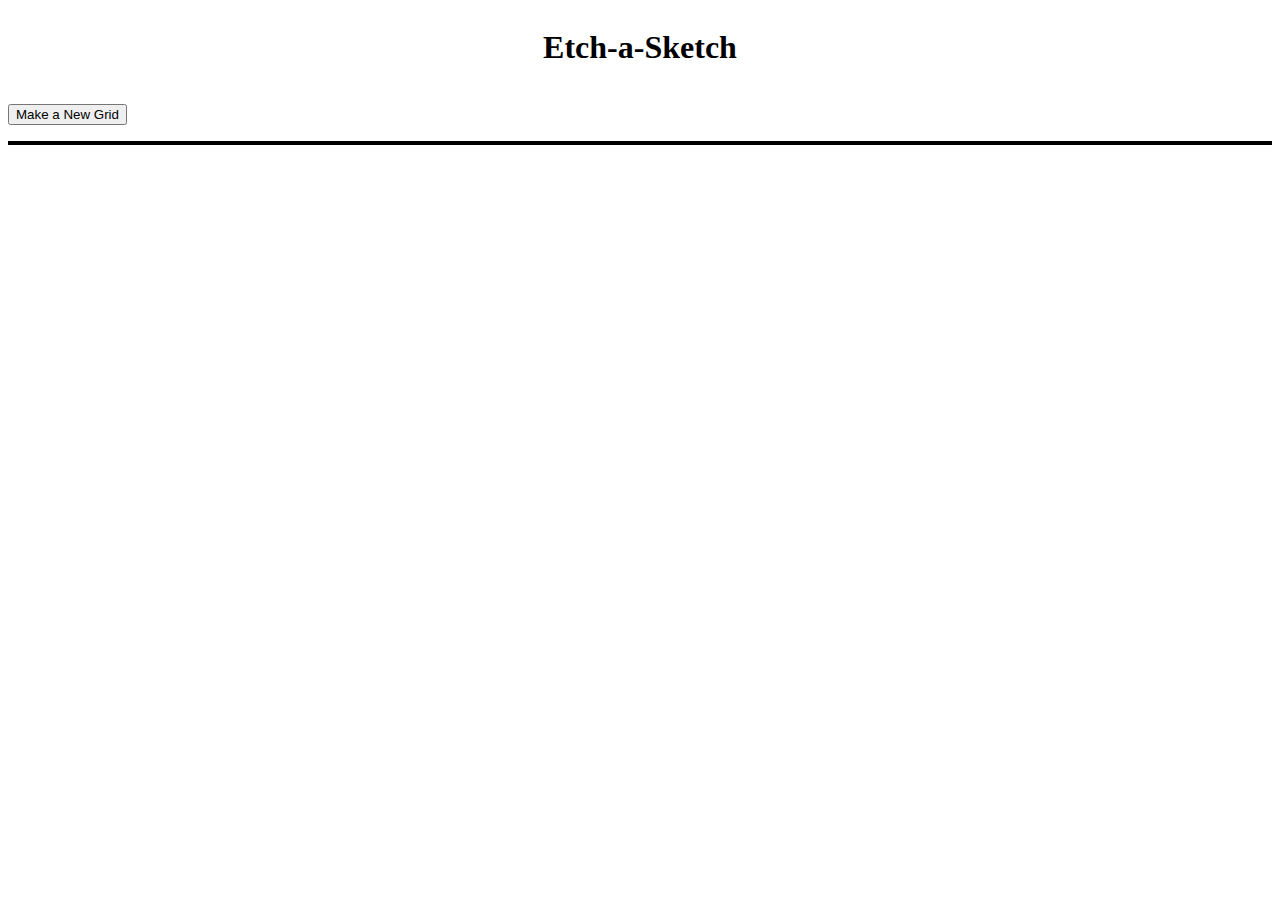
==== etch-a-sketch.html @ aae874da "Base working etch a sketch program. Need to add css grid and optional functionality" ====
<!--TO DO
1) FIX IT SO THAT THE CSS STYLES THE PIXEL WIDTH AND HEIGHT DEPENDING ON HOW MANY ARE ON A SIDE
1.b  CHANGE IT SO THAT THE SKETCH-CONTAINER USES DISPLAY: GRID INSTEAD OF FLEX
1.C LEARN ABOUT CSS GRID STYLES
-->
<!DOCTYPE html>
<html>
<head>
  <title>Etch-a-Sketch-in-js</title>
  <meta charset="UTF-8"/>
  <meta name="viewport" content="width=device-width", initial-scale="1.0">
  <link rel="stylesheet" type="text/css" href="css/style.css">
</head>
<body>

    <div id="title-block">
    <h1>Etch-a-Sketch</h1>
    </div>

    <div id="controls">
      <button type="button" id="new-grid-button" onclick="customGrid(); return false">Make a New Grid</button>
    </div>

    <!--The etch a sketch grid will be populated with javascript-->
    <div id="sketch-container">
    </div>

  
  <script>
//*************************************************************************************************************
//Functions used to create and manipulate the etch a sketch grid
//*************************************************************************************************************
    //Creates the grid for the etch a sketch
    function makeGrid(totalGridSquares) {
      const container = document.querySelector('#sketch-container');
      container.innerHTML = "";
      container.style['grid-template-columns'] = totalGridSquares;
      container.style['grid-template-rows'] = totalGridSquares;
      for (let i = 0; i < totalGridSquares; ++i ) {
      let mkDiv = document.createElement('div');
      mkDiv.setAttribute("class", "sketch-pixel");
      container.appendChild(mkDiv);
      }
    }

    /*USE THIS FUNCTION TO ALTER THE MAKEGRID, SO THAT YOU CAN MAKE A GRID TO A SPECIFIED SIZE
     function createGrid(size) {

            container.innerHTML = "";
            container.style.gridTemplateColumns = `repeat(${size},auto)`;
            for (i = 0; i < size; i++) {
                for (j = 0; j < size; j++) {
                    let div = document.createElement("div");
                    container.appendChild(div);
                    div.classList.add("field");
                    div.setAttribute("data-counter",10);
                }
            }
            https://github.com/jcsorgei/etch-a-sketch/blob/master/index.html
            */

    //removes the grid from the etch a sketch
    function removeGrid() {
      const container = document.querySelector('#sketch-container');
      while (container.firstChild) {
        container.removeChild(container.lastChild);
      }
    }

    //makes a grid with a user specified side length
    function customGrid() {
      let sideLength = prompt("Enter the amount of pixels on the new grid's side...")
      //type check to ensure user enters a valid number
      if (+sideLength === parseInt(sideLength)) {
        removeGrid();
        makeGrid((sideLength*sideLength));
      }
      else {
        alert("That is not a valid number.");
      }
    }

    //upon page load populates the webpage with a 4x4 grad  
    //makeGrid(16);
  </script>

  <script>
//*************************************************************************************************************
//Event handlers
//*************************************************************************************************************
    //event handlers used to control the etch a sketch
    let pixelGrid = document.querySelectorAll('.sketch-pixel');
    //iterates through the node list and checks to see if the mouse has entered a pixel
    pixelGrid.forEach((pixel) => {
      pixel.addEventListener('mouseenter', () => {
        pixel.classList.toggle("on-pixel");
      });
    });

  </script>
</body>
</html>
---- css/style.css ----
#title-block {
    display: flex;
    justify-content: center;
}
#controls {
    margin-top: 1rem;
    margin-bottom: 1rem;
}
div {
    /*border: 2px black solid; */
}
#sketch-container {
    display: grid;
    grid-template-columns: 0;
    grid-template-rows: 0;
    border: 2px black solid;
    /*
    display: flex;
    flex-wrap: wrap;
    justify-content: center;
    */
}
.sketch-pixel {
    margin: 0px;
    padding: 0px;
    min-width: 24.8%;
    height: 200px;
    border: 1px red dashed;
    background-color: white;
}
/*
.sketch-pixel:hover {
    background-color: black;
}
*/
.on-pixel {
    background-color: black;
}
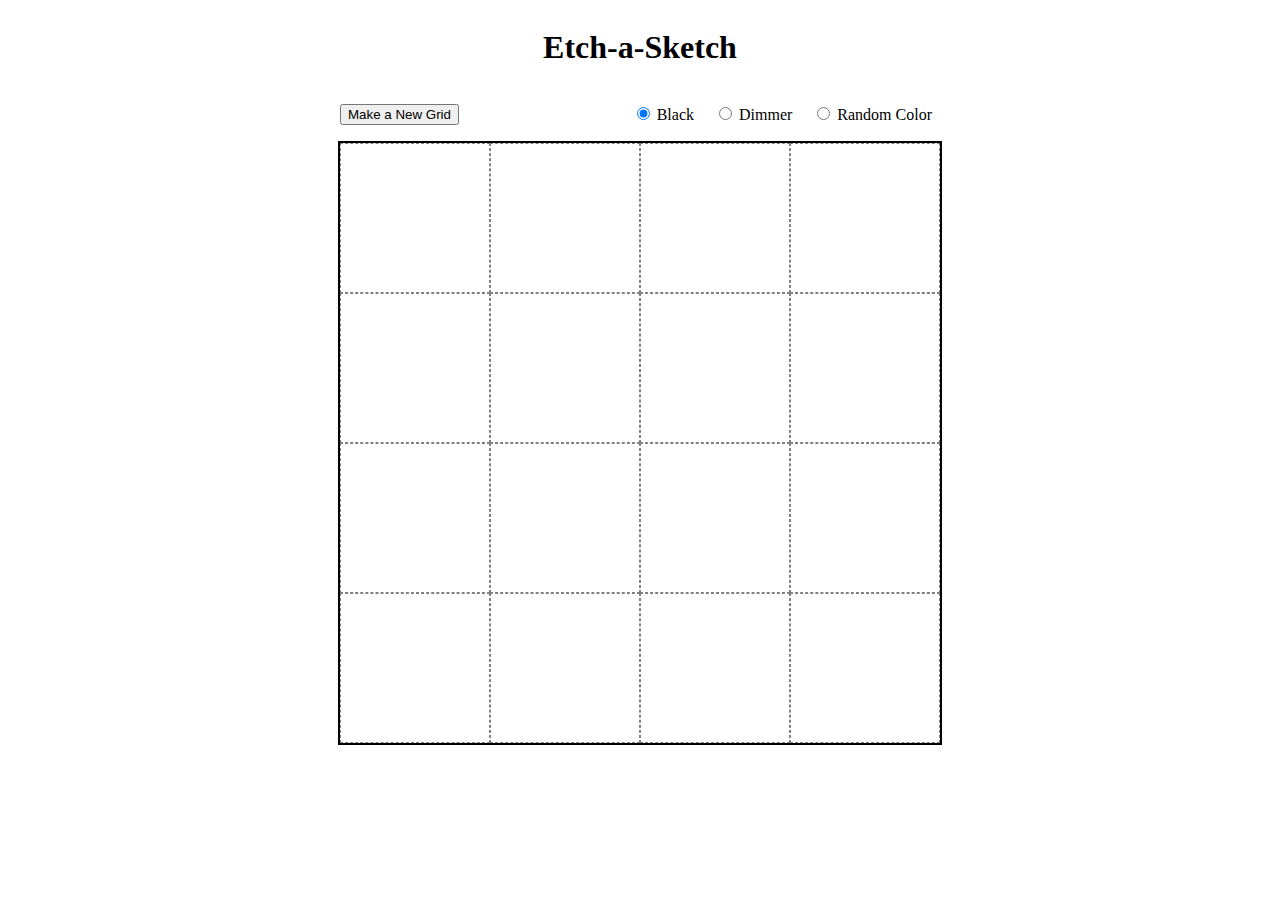
==== commit f5b8ecaa: "remade the sketch grid with grid css. Added in radio buttons that fire an event on change" ====
--- a/etch-a-sketch.html
+++ b/etch-a-sketch.html
@@ -1,7 +1,5 @@
 <!--TO DO
-1) FIX IT SO THAT THE CSS STYLES THE PIXEL WIDTH AND HEIGHT DEPENDING ON HOW MANY ARE ON A SIDE
-1.b  CHANGE IT SO THAT THE SKETCH-CONTAINER USES DISPLAY: GRID INSTEAD OF FLEX
-1.C LEARN ABOUT CSS GRID STYLES
+1) MAKE AN EVENT HANDLER THAT CONTROLS THE MODE OF THE ETCH A SKETCH
 -->
 <!DOCTYPE html>
 <html>
@@ -17,86 +15,96 @@
     <h1>Etch-a-Sketch</h1>
     </div>
 
-    <div id="controls">
-      <button type="button" id="new-grid-button" onclick="customGrid(); return false">Make a New Grid</button>
-    </div>
+    <div id="controls-container">
+      <div id="controls">
+        <button type="button" id="new-grid-button" onclick="customGrid(); return false">Make a New Grid</button>
+        <div id="mode-group">
+          <label class="control-label" for="black-white"><input type="radio" id="black-white" class="mode" name="mode" value="1" checked="true"> Black</label>
+          <label class="control-label" for="dimmer"><input type="radio" id="dimmer" class="mode" name="mode" value="2"> Dimmer</label>
+          <label class="control-label" for="color-rdm"><input type="radio" id="color-rdm" class="mode" name="mode" value="3"> Random Color</label>
+        </div> <!--End mode-group-->
+      </div><!--End controls-->
+    </div><!--End controls-container-->
 
     <!--The etch a sketch grid will be populated with javascript-->
-    <div id="sketch-container">
+    <div id="grid-container">
+    <div id="sketch-container"></div>
     </div>
 
   
   <script>
+    let sketchMode = 1; //global variable used to store what the current sketch mode is. Controlled by page radio buttons
+
 //*************************************************************************************************************
 //Functions used to create and manipulate the etch a sketch grid
 //*************************************************************************************************************
+    //*************************************************************************************************************
     //Creates the grid for the etch a sketch
-    function makeGrid(totalGridSquares) {
+    function makeGrid(SideL) {
       const container = document.querySelector('#sketch-container');
-      container.innerHTML = "";
-      container.style['grid-template-columns'] = totalGridSquares;
-      container.style['grid-template-rows'] = totalGridSquares;
-      for (let i = 0; i < totalGridSquares; ++i ) {
+      container.style.gridTemplateColumns = `repeat(${SideL}, ${100/SideL}%)`
+      container.style.gridTemplateRows = `repeat(${SideL}, ${100/SideL}%)`
+      for (let i = 0; i < (SideL*SideL); ++i ) {
       let mkDiv = document.createElement('div');
       mkDiv.setAttribute("class", "sketch-pixel");
       container.appendChild(mkDiv);
       }
     }
-
-    /*USE THIS FUNCTION TO ALTER THE MAKEGRID, SO THAT YOU CAN MAKE A GRID TO A SPECIFIED SIZE
-     function createGrid(size) {
-
-            container.innerHTML = "";
-            container.style.gridTemplateColumns = `repeat(${size},auto)`;
-            for (i = 0; i < size; i++) {
-                for (j = 0; j < size; j++) {
-                    let div = document.createElement("div");
-                    container.appendChild(div);
-                    div.classList.add("field");
-                    div.setAttribute("data-counter",10);
-                }
-            }
-            https://github.com/jcsorgei/etch-a-sketch/blob/master/index.html
-            */
-
+    //*************************************************************************************************************
     //removes the grid from the etch a sketch
     function removeGrid() {
       const container = document.querySelector('#sketch-container');
       while (container.firstChild) {
         container.removeChild(container.lastChild);
       }
+
     }
-
+    //*************************************************************************************************************
     //makes a grid with a user specified side length
     function customGrid() {
       let sideLength = prompt("Enter the amount of pixels on the new grid's side...")
+
       //type check to ensure user enters a valid number
       if (+sideLength === parseInt(sideLength)) {
-        removeGrid();
-        makeGrid((sideLength*sideLength));
+
+        //delete replace the previous grid with a new one and refresh the event handler for the new grid
+        removeGrid();        
+        makeGrid((sideLength));
+        eventRefresh();
       }
       else {
         alert("That is not a valid number.");
       }
     }
 
+  //*************************************************************************************************************
+  //Event handlers
+  //*************************************************************************************************************
+  //*************************************************************************************************************
+  //attaches new event listeners to each cell in the new grid
+  function eventRefresh() {
+      //event handlers used to control the etch a sketch
+      let pixelGrid = document.querySelectorAll('.sketch-pixel');
+      //iterates through the node list and checks to see if the mouse has entered a pixel
+      pixelGrid.forEach((pixel) => {
+        pixel.addEventListener('mouseenter', () => {
+          pixel.classList.toggle("on-pixel");
+          console.log("the pixel should have changed color");
+        });
+      });
+  }
+  //*************************************************************************************************************
+  //listens to see if the user selects a different drawing mode
+  let radioButtons = document.querySelectorAll('.mode');
+  radioButtons.forEach((radio) => {
+    radio.addEventListener('change', () => {
+      sketchMode = radio.value;
+      console.log(sketchMode); });
+  });
+
     //upon page load populates the webpage with a 4x4 grad  
-    //makeGrid(16);
-  </script>
-
-  <script>
-//*************************************************************************************************************
-//Event handlers
-//*************************************************************************************************************
-    //event handlers used to control the etch a sketch
-    let pixelGrid = document.querySelectorAll('.sketch-pixel');
-    //iterates through the node list and checks to see if the mouse has entered a pixel
-    pixelGrid.forEach((pixel) => {
-      pixel.addEventListener('mouseenter', () => {
-        pixel.classList.toggle("on-pixel");
-      });
-    });
-
+    makeGrid(4);
+    eventRefresh();
   </script>
 </body>
 </html>--- a/css/style.css
+++ b/css/style.css
@@ -2,37 +2,44 @@
     display: flex;
     justify-content: center;
 }
-#controls {
+#controls-container {
+    display: flex;
+    justify-content: center;
     margin-top: 1rem;
     margin-bottom: 1rem;
+    
 }
-div {
-    /*border: 2px black solid; */
+#controls {
+    width: 600px;
+    display: flex;
+    justify-content: space-between;
+}
+.control-label {
+    margin: 0.5rem;
+}
+#grid-container {
+    display: flex;
+    justify-content: center;
+    
+
 }
 #sketch-container {
     display: grid;
-    grid-template-columns: 0;
-    grid-template-rows: 0;
+    grid-template-columns: auto auto auto auto;
+    grid-template-rows: auto auto auto auto;
     border: 2px black solid;
-    /*
-    display: flex;
-    flex-wrap: wrap;
-    justify-content: center;
-    */
+    width: 600px;
+    height: 600px;
 }
 .sketch-pixel {
     margin: 0px;
     padding: 0px;
-    min-width: 24.8%;
-    height: 200px;
-    border: 1px red dashed;
+    border: 1px grey dashed;
     background-color: white;
 }
-/*
-.sketch-pixel:hover {
-    background-color: black;
-}
-*/
+
 .on-pixel {
     background-color: black;
+    color: black;
+    color: red;
 }
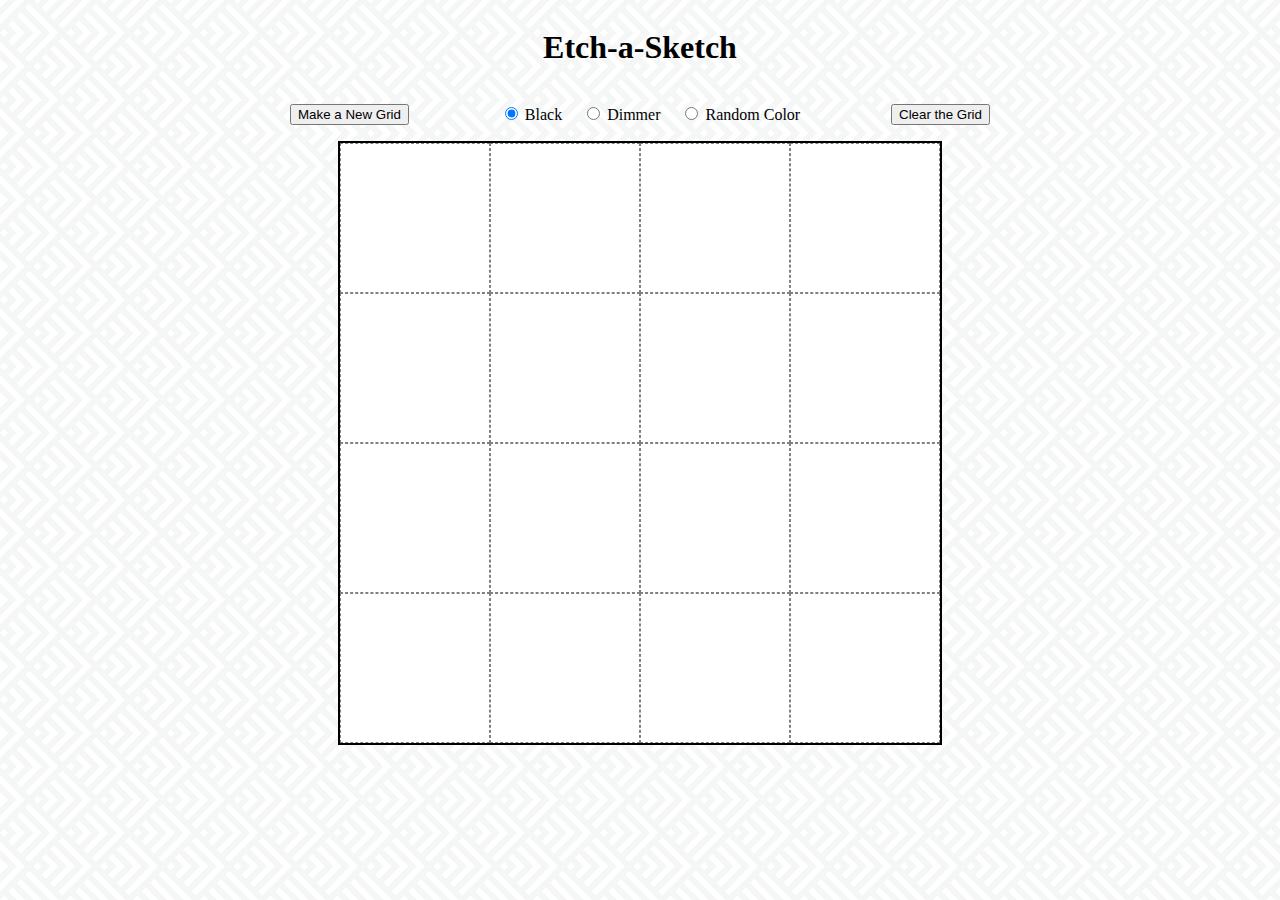
==== commit 94574290: "added background image for site. fixed issues with changing color modes not writing on pixels. added" ====
--- a/etch-a-sketch.html
+++ b/etch-a-sketch.html
@@ -1,5 +1,7 @@
 <!--TO DO
-1) MAKE AN EVENT HANDLER THAT CONTROLS THE MODE OF THE ETCH A SKETCH
+1) PRETTY MUCH DONE. WOULD PREFER TO FIX THE RADIO BUTTON EVENT HANDLER SO THAT IT JUST CHECKS TO SEE WHICH BUTTON IS CURRENTLY CHECKED, AND NOT
+ON THE CHANGE, BECAUSE THIS LEADS TO SOME ISSUES DURING PAGE REFRESH.
+2)NOT REQUIRED, BUT I MIGHT DO SOME MINOR COSMETIC TOUCHUPS WITH THE BUTTONS / SKETCHBOX. JUST TO MAKE THINGS LOOK A BIT NICER.
 -->
 <!DOCTYPE html>
 <html>
@@ -23,6 +25,7 @@
           <label class="control-label" for="dimmer"><input type="radio" id="dimmer" class="mode" name="mode" value="2"> Dimmer</label>
           <label class="control-label" for="color-rdm"><input type="radio" id="color-rdm" class="mode" name="mode" value="3"> Random Color</label>
         </div> <!--End mode-group-->
+        <button type="button" id="clear-grid-button" onclick="clearGrid(); return false">Clear the Grid</button>
       </div><!--End controls-->
     </div><!--End controls-container-->
 
@@ -33,7 +36,7 @@
 
   
   <script>
-    let sketchMode = 1; //global variable used to store what the current sketch mode is. Controlled by page radio buttons
+    let sketchMode = "1"; //global variable used to store what the current sketch mode is. Controlled by page radio buttons
 
 //*************************************************************************************************************
 //Functions used to create and manipulate the etch a sketch grid
@@ -44,7 +47,7 @@
       const container = document.querySelector('#sketch-container');
       container.style.gridTemplateColumns = `repeat(${SideL}, ${100/SideL}%)`
       container.style.gridTemplateRows = `repeat(${SideL}, ${100/SideL}%)`
-      for (let i = 0; i < (SideL*SideL); ++i ) {
+      for (let i = 0; i < (SideL*SideL); i++ ) {
       let mkDiv = document.createElement('div');
       mkDiv.setAttribute("class", "sketch-pixel");
       container.appendChild(mkDiv);
@@ -77,6 +80,24 @@
       }
     }
 
+    //*************************************************************************************************************
+    //clears out the whole grid
+    function clearGrid() {
+    let pixelGrid = document.querySelectorAll('.sketch-pixel');
+      //iterates through the node list and removes all dynamic coloring classes
+      pixelGrid.forEach((pixel) => {
+        pixel.classList.remove("darkerEveryHover");
+        pixel.classList.remove("randomColor");
+        pixel.classList.remove("on-pixel");
+        pixel.style.backgroundColor = "";
+      });
+    }
+    //*************************************************************************************************************
+    //simple function to get an intger from between 2 numbers
+    function randomIntFromInterval(min, max) { 
+    return Math.floor(Math.random() * (max - min + 1) + min);
+}
+
   //*************************************************************************************************************
   //Event handlers
   //*************************************************************************************************************
@@ -88,8 +109,46 @@
       //iterates through the node list and checks to see if the mouse has entered a pixel
       pixelGrid.forEach((pixel) => {
         pixel.addEventListener('mouseenter', () => {
+          //if "black" radio button is selected then this mode simply turns pixels off and on.
+          if (sketchMode == "1") {
+          //three rules below allow "black" to overwrite over dimmer and random color
+          pixel.classList.remove("darkerEveryHover");
+          pixel.classList.remove("randomColor");
+          pixel.style.backgroundColor = "";
+
           pixel.classList.toggle("on-pixel");
-          console.log("the pixel should have changed color");
+          }
+
+          //if "dimmer" radio button is selected, then everytime the mouse hovers over the cell it gets 10% darker
+          else if (sketchMode === "2") {
+            if (!pixel.classList.contains("darkerEveryHover")){
+              pixel.classList.add("darkerEveryHover");
+            }
+              else {
+                //getComputedStyle is a read only function, so 2 variables are needed to acquire the css rule for background color rgb values
+                let style = getComputedStyle(pixel);
+                let backgroundColor = style.backgroundColor;
+                //takes the css rgb values for background and puts their string values into an array
+                let currentRGBValues = backgroundColor.slice(4,backgroundColor.length -1);
+                currentRGBValues = currentRGBValues.split(", ");
+                //creates a stepdown value that is 25 units darker in rgb values than the current rgb values
+                let nextDarkerStep = parseInt(currentRGBValues[0] -25);
+                //updates the background color css rule with the new rgb value
+                pixel.style.backgroundColor = `rgb(${nextDarkerStep},${nextDarkerStep},${nextDarkerStep}`;
+              }
+            }
+          //if "Random Color" radio button is selected every cell the mouse moves over gets a new random color
+          else if (sketchMode === "3") {
+            pixel.style.backgroundColor = "";
+            pixel.classList.add("randomColor");
+            //pixel.style.backgroundColor = `rgb(${Math.ceil(Math.random*255)},${Math.ceil(Math.random*255)},${Math.ceil(Math.random*255)}`;
+            //pixel.style.backgroundColor = `rgb(${Math.ceil(Math.random*255)},${Math.ceil(Math.random*255)},${Math.ceil(Math.random*255)}`;
+            pixel.style.backgroundColor = `rgb(${randomIntFromInterval(0,255)},${randomIntFromInterval(0,255)},${randomIntFromInterval(0,255)})`;
+            console.log("This should make a random color");
+            
+          }
+          //^^^^^for some reason the above mode activates the sketchmode 1 events instead of 3. need to figure out why.
+          
         });
       });
   }
@@ -99,7 +158,7 @@
   radioButtons.forEach((radio) => {
     radio.addEventListener('change', () => {
       sketchMode = radio.value;
-      console.log(sketchMode); });
+      console.log(sketchMode, typeof(sketchMode)); });
   });
 
     //upon page load populates the webpage with a 4x4 grad  
--- a/css/style.css
+++ b/css/style.css
@@ -1,3 +1,6 @@
+body {
+    background:url(../background/spikes.png);
+}
 #title-block {
     display: flex;
     justify-content: center;
@@ -10,7 +13,7 @@
     
 }
 #controls {
-    width: 600px;
+    width: 700px;
     display: flex;
     justify-content: space-between;
 }
@@ -20,6 +23,7 @@
 #grid-container {
     display: flex;
     justify-content: center;
+    background-image: white;
     
 
 }
@@ -30,16 +34,23 @@
     border: 2px black solid;
     width: 600px;
     height: 600px;
+    background-image: linear-gradient(white, white);
 }
 .sketch-pixel {
     margin: 0px;
     padding: 0px;
     border: 1px grey dashed;
-    background-color: white;
+    opacity: 1;
+    
 }
 
 .on-pixel {
     background-color: black;
-    color: black;
-    color: red;
 }
+.darkerEveryHover {
+    background-color: rgb(230,230,230);
+}
+.randomColor {
+    background-color: rgb(185, 221, 53);
+}
+
